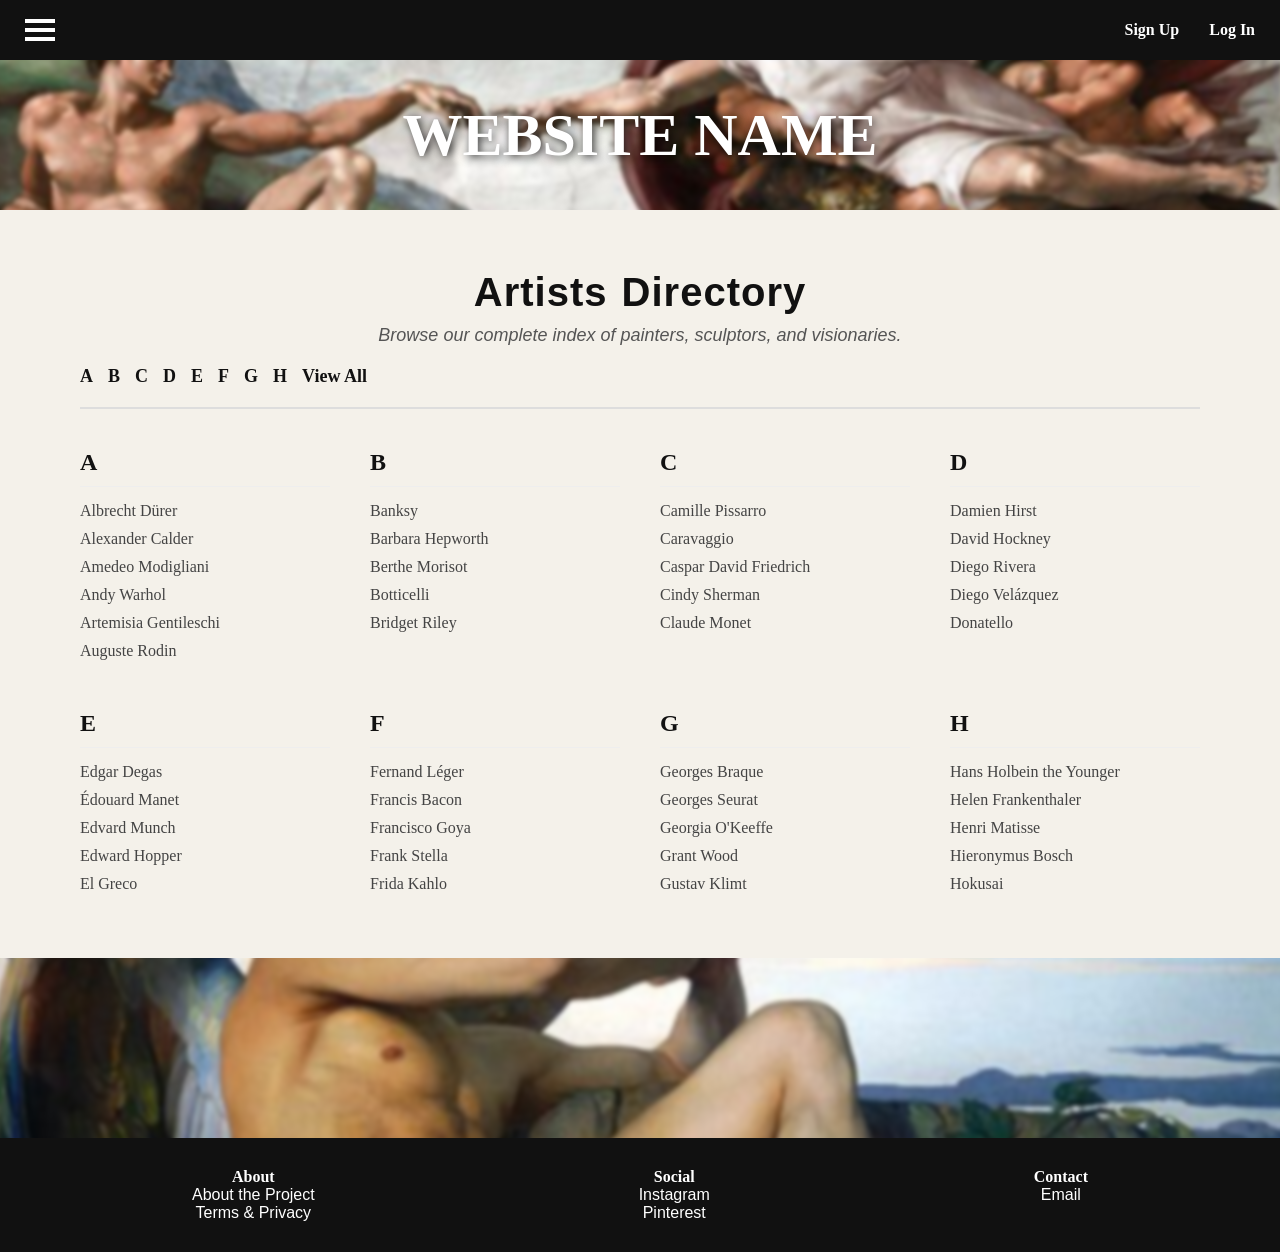
==== Artists.html @ 9b89d28d "Added some of the sections in the menu" ====
<!DOCTYPE html>
<html lang="en">
    <head>
        <meta charset="utf-8">
        <title>Artists Directory - The Work Of Art</title>
        <link rel="stylesheet" href="style.css">
    </head>
    <body>    
      <header class="site-header">
        <nav class="nav-bar">
          <div class="menu-container">

           <button class="menu-icon" id="menuBtn">
             <span></span>
             <span></span>
             <span></span>
           </button>

           <div class="side-menu" id="sideMenu">

             <button class="close-menu" id="closeBtn">
               ×
             </button>

             <h4>MAIN</h4>

             <a href="index.html">Home </a>
             <a href="Artists.html">Artists </a>
             <a href="#">Artworks </a>
             <a href="#">Movements / Styles </a>
             <a href="#">Timeline </a>
             <a href="#">Explore by Region </a>
             <a href="#">Learn Art </a>


             <h4>BROWSE</h4>

             <a href="Featured.html">Featured Artist </a>
             <a href="#">Random Artwork </a>
             <a href="#">Artist Quotes </a>
             <a href="#">Did You Know? </a>


             <h4>INFORMATION</h4>

             <a href="#">About the Site </a>
             <a href="#">Contact / Feedback </a>
             <a href="#">Terms & Licensing </a>
             <a href="#">Credits </a>


             <h4>SOCIAL LINKS</h4>

             <a href="#">Instagram</a>
             <a href="#">Pinterest</a>
             <a href="#">YouTube</a>
             <a href="#">X / Twitter</a>
             <a href="#">Email</a>

           </div>

          </div>
          <a href="SignUp.html" class="nav-button">Sign Up</a>
          <a href="Login.html" class="nav-button">Log In</a>
        </nav>
        <div class="hero-banner">
          <a href="index.html">WEBSITE NAME</a>
        </div>

      </header>

      <main>
        <section class="page-title">
          <h1>Artists Directory</h1>
          <p>Browse our complete index of painters, sculptors, and visionaries.</p>
        </section>

        <section class="directory-container">
          <!-- Expanded Alphabet Filter -->
          <div class="alphabet-filter">
            <a href="#" class="filter-btn" data-letter="A">A</a> 
            <a href="#" class="filter-btn" data-letter="B">B</a> 
            <a href="#" class="filter-btn" data-letter="C">C</a> 
            <a href="#" class="filter-btn" data-letter="D">D</a> 
            <a href="#" class="filter-btn" data-letter="E">E</a> 
            <a href="#" class="filter-btn" data-letter="F">F</a> 
            <a href="#" class="filter-btn" data-letter="G">G</a> 
            <a href="#" class="filter-btn" data-letter="H">H</a> 
            <a href="#" class="filter-btn" data-letter="All">View All</a>
          </div>

          <!-- Expanded A-Z Lists -->
          <div class="directory-grid">
            
            <div class="directory-column" data-letter="A">
              <h3>A</h3>
              <ul>
                <li><a href="#">Albrecht Dürer</a></li>
                <li><a href="#">Alexander Calder</a></li>
                <li><a href="#">Amedeo Modigliani</a></li>
                <li><a href="#">Andy Warhol</a></li>
                <li><a href="#">Artemisia Gentileschi</a></li>
                <li><a href="#">Auguste Rodin</a></li>
              </ul>
            </div>

            <div class="directory-column" data-letter="B">
              <h3>B</h3>
              <ul>
                <li><a href="#">Banksy</a></li>
                <li><a href="#">Barbara Hepworth</a></li>
                <li><a href="#">Berthe Morisot</a></li>
                <li><a href="#">Botticelli</a></li>
                <li><a href="#">Bridget Riley</a></li>
              </ul>
            </div>

            <div class="directory-column" data-letter="C">
              <h3>C</h3>
              <ul>
                <li><a href="#">Camille Pissarro</a></li>
                <li><a href="#">Caravaggio</a></li>
                <li><a href="#">Caspar David Friedrich</a></li>
                <li><a href="#">Cindy Sherman</a></li>
                <li><a href="#">Claude Monet</a></li>
              </ul>
            </div>

            <div class="directory-column" data-letter="D">
              <h3>D</h3>
              <ul>
                <li><a href="#">Damien Hirst</a></li>
                <li><a href="#">David Hockney</a></li>
                <li><a href="#">Diego Rivera</a></li>
                <li><a href="#">Diego Velázquez</a></li>
                <li><a href="#">Donatello</a></li>
              </ul>
            </div>

            <div class="directory-column" data-letter="E">
              <h3>E</h3>
              <ul>
                <li><a href="#">Edgar Degas</a></li>
                <li><a href="#">Édouard Manet</a></li>
                <li><a href="#">Edvard Munch</a></li>
                <li><a href="#">Edward Hopper</a></li>
                <li><a href="#">El Greco</a></li>
              </ul>
            </div>

            <div class="directory-column" data-letter="F">
              <h3>F</h3>
              <ul>
                <li><a href="#">Fernand Léger</a></li>
                <li><a href="#">Francis Bacon</a></li>
                <li><a href="#">Francisco Goya</a></li>
                <li><a href="#">Frank Stella</a></li>
                <li><a href="#">Frida Kahlo</a></li>
              </ul>
            </div>

            <div class="directory-column" data-letter="G">
              <h3>G</h3>
              <ul>
                <li><a href="#">Georges Braque</a></li>
                <li><a href="#">Georges Seurat</a></li>
                <li><a href="#">Georgia O'Keeffe</a></li>
                <li><a href="#">Grant Wood</a></li>
                <li><a href="#">Gustav Klimt</a></li>
              </ul>
            </div>

            <div class="directory-column" data-letter="H">
              <h3>H</h3>
              <ul>
                <li><a href="#">Hans Holbein the Younger</a></li>
                <li><a href="#">Helen Frankenthaler</a></li>
                <li><a href="#">Henri Matisse</a></li>
                <li><a href="#">Hieronymus Bosch</a></li>
                <li><a href="#">Hokusai</a></li>
              </ul>
            </div>

          </div>
        </section>
      </main>

      <footer>
       <div class="footer-image"></div>
       <div class="footer-content">
         <div>
            <h4>About</h4>
            <p>About the Project</p>
            <p>Terms & Privacy</p>
         </div>
         <div>
            <h4>Social</h4>
            <p>Instagram</p>
            <p>Pinterest</p>
         </div>
         <div>
            <h4>Contact</h4>
            <p>Email</p>
         </div>
        </div>
      </footer>

      <script>
        const menuBtn = document.getElementById("menuBtn");
        const sideMenu = document.getElementById("sideMenu");
        const closeBtn = document.getElementById("closeBtn");
        menuBtn.addEventListener("click", () => {
          sideMenu.style.display = "flex";
        });
        closeBtn.addEventListener("click", () => {
          sideMenu.style.display = "none";
        });

        // Alphabet Filtering Logic
        const filterBtns = document.querySelectorAll('.filter-btn');
        const columns = document.querySelectorAll('.directory-column');

        filterBtns.forEach(btn => {
           btn.addEventListener('click', (e) => {
           e.preventDefault(); // Prevents the page from jumping to the top
           const letter = btn.getAttribute('data-letter');

           columns.forEach(col => {
            // Show the column if it matches the letter, or if "All" is clicked
             if (letter === 'All' || col.getAttribute('data-letter') === letter) {
               col.style.display = 'block';
             } else {
               col.style.display = 'none'; // Hide the others
             }
           });
         });
        });
      </script>
    </body>
</html>
---- style.css ----
/* ========================================
   RESET / GLOBAL STYLES
======================================== */

* {
  margin: 0;
  padding: 0;
  box-sizing: border-box;
}

p {
  font-family: 'Franklin Gothic Medium', 'Arial Narrow', Arial, sans-serif;
}

h1 {
  color: #ffffff;
  font-family: 'Poppins', sans-serif;
  font-size: 50px;
  word-spacing: 2px;
  letter-spacing: 1px;
  margin: 0px 0px;
}


/* ========================================
   BODY
======================================== */

body {
  text-align: center;
  background-color: #F4F1EA; /* Changed from #fafafa to a warm gallery cream */
  margin: 0px;
  color: #222; /* Changed from white so your text is visible on the light background */
}


/* ========================================
   HEADER
======================================== */

header {
  background-color: #000000;
  margin: 0;
  text-align: center;
}


/* ========================================
   NAVIGATION BAR
======================================== */

.nav-bar {
  display: flex;
  align-items: center;
  padding: 0 25px;
  background: #111;
  height: 60px;
}

.nav-button:first-of-type {
  margin-left: auto;
}

.nav-button {
  color: white;
  text-decoration: none;
  font-weight: bold;
  margin-left: 30px;
}


/* ========================================
   HAMBURGER MENU
======================================== */

.menu-container {
  position: relative;
}

.menu-icon {
  background: none;
  border: none;
  cursor: pointer;
  display: flex;
  flex-direction: column;
  gap: 5px;
}

.menu-icon span {
  width: 30px;
  height: 4px;
  background: white;
}


/* ========================================
   SIDE MENU
======================================== */

.side-menu {
  position: fixed;
  top: 0;
  left: 0;
  width: 300px;
  height: 100vh;
  background: #ffffff;
  padding: 25px 30px;
  border: 1px solid #777;
  border-radius: 0 15px 15px 0;
  box-shadow: 5px 0 15px rgba(0,0,0,.3);
  display: none;
  flex-direction: column;
  z-index: 2000;
  text-align: left;
}


/* Close Button */

.close-menu {
  align-self: flex-start;
  background: none;
  border: none;
  font-size: 25px;
  line-height: 20px;
  cursor: pointer;
  color: #111;
  padding: 0;
  margin-bottom: 10px;
}


/* Side Menu Headings */

.side-menu h4 {
  font-family: Arial, sans-serif;
  font-size: 18px;
  margin: 20px 0 8px;
  color: #111;
}


/* Side Menu Links */

.side-menu a {
  color: #222;
  text-decoration: none;
  font-family: Arial, sans-serif;
  font-size: 16px;
  padding: 7px 0;
  display: block;
}


/* Side Menu Bullets */

.side-menu a::before {
  content: "•";
  margin-right: 10px;
}


/* Side Menu Hover */

.side-menu a:hover {
  text-decoration: underline;
  background: #f2f2f2;
}


/* ========================================
   HERO BANNER
======================================== */
.hero-banner {
  position: relative;
  height: 150px;
  display: flex;
  justify-content: center;
  align-items: center;
  overflow: hidden; /* Keeps the blurred edges from spilling out */
  background-color: #111; /* Dark base color */
}

/* This creates the blurred background layer */
.hero-banner::before {
  content: "";
  position: absolute;
  top: -10px; left: -10px; right: -10px; bottom: -10px; /* Stretched slightly to hide fuzzy edges */
  background-image: url("Ohyeahart.jpg");
  background-size: cover;
  background-position: center;
  filter: blur(2px); /* Change this number to make it more or less blurry */
  z-index: 0;
}

/* This keeps the text crisp and on top */
.hero-banner a {
  position: relative;
  z-index: 1;
  text-decoration: none;
  color: white;
  font-size: 60px;
  font-weight: bold;
  text-shadow: 2px 2px 10px rgba(0,0,0,0.8);
}


/* ========================================
   MAIN
======================================== */

main {
  margin: 0 auto;
}


/* ========================================
   WELCOME SECTION
======================================== */
.welcome {
  position: relative;
  height: 600px;
  display: flex;
  flex-direction: column;
  justify-content: center;
  align-items: center;
  text-align: center;
  padding: 40px;
  margin-top: 50px;
  overflow: hidden;
}

/* This creates the blurred background layer */
.welcome::before {
  content: "";
  position: absolute;
  top: -15px; left: -15px; right: -15px; bottom: -15px;
  background-image: url("art.png");
  background-size: cover;
  background-position: center;
  filter: blur(2px);
  z-index: 0;
}

.welcome h1, 
.welcome p {
  position: relative;
  z-index: 1;
  color: white;
}

.welcome h1 {
  font-size: 60px;
}

.welcome p {
  margin-top: 10px;
  font-weight: bold;
}


/* ========================================
   INFO BOXES
======================================== */

.info-boxes {
  display: grid;
  grid-template-columns: repeat(4, 1fr);
  width: 50%;
  margin: -150px auto 0;
  position: relative;
  z-index: 2;
}


/* Individual Box */

.box {
  background: #f7f6f5;
  color: #222;
  padding: 20px;
  height: 400px;
  border: 1px solid #222;
  border-radius: 0;
  box-shadow: none;
  text-align: left;
}


/* Box Heading */

.box h3 {
  font-size: 16px;
  margin-bottom: 20px;
  color: #222;
}


/* Box Paragraph */

.box p {
  color: #444;
  line-height: 1.4;
  font-style: italic;
  font-size: 14px;
}


/* ========================================
   FOOTER
======================================== */

footer {
  margin-top: -25px;
}


/* Footer Image */

.footer-image {
  position: relative;
  height: 180px;
  overflow: hidden; 
  background-color: #111; 
}

.footer-image::before {
  content: "";
  position: absolute;
  top: -15px; left: -15px; right: -15px; bottom: -15px; 
  background-image: url("Footer.png");
  background-size: cover;
  background-position: center;
  filter: blur(2px); 
  z-index: 0;
}

/* Footer Content */

.footer-content {
  background: #111;
  color: white;
  display: flex;
  justify-content: space-around;
  padding: 30px;
}

/* ========================================
   AUTHENTICATION FORMS (LOG IN / SIGN UP)
======================================== */

.auth-section {
  display: grid;
  grid-template-columns: 1fr 400px 1fr; 
  gap: 250px; 
  align-items: center;
  padding: 80px 40px;
  max-width: 1400px; 
  margin: 0 auto; 
}

.auth-side-content {
  text-align: center;
}

.auth-side-content h3 {
  font-family: 'Georgia', 'Times New Roman', serif; 
  font-size: 26px; 
  font-weight: normal; 
  margin-bottom: 20px;
  color: #111;
  letter-spacing: 1px; 
}

.auth-side-content p {
  font-size: 15px;
  line-height: 1.8; 
  font-family: 'Poppins', Arial, sans-serif; 
  color: #555; 
}


/* ========================================
   MOBILE RESPONSIVENESS
======================================== */
@media (max-width: 900px) {
  .auth-section {
    grid-template-columns: 1fr;
    max-width: 500px;
    gap: 40px; 
  }
}

.auth-container {
  background: #ffffff;
  border: 1px solid #ddd;
  padding: 40px;
  width: 100%;
  max-width: 400px;
  text-align: left;
  color: #222;
  box-shadow: 0px 4px 10px rgba(0, 0, 0, 0.05);
}

.auth-container h2 {
  font-family: 'Poppins', sans-serif;
  margin-bottom: 25px;
  text-align: center;
  color: #111;
  font-size: 28px;
}

.auth-form {
  display: flex;
  flex-direction: column;
}

.auth-form label {
  margin-bottom: 8px;
  font-family: 'Franklin Gothic Medium', 'Arial Narrow', Arial, sans-serif;
  font-weight: bold;
  font-size: 14px;
}

.auth-form input {
  padding: 12px;
  margin-bottom: 20px;
  border: 1px solid #ccc;
  font-size: 16px;
  font-family: Arial, sans-serif;
}

.auth-form input:focus {
  outline: none;
  border-color: #111;
}

.auth-form button {
  background-color: #111;
  color: #fff;
  padding: 15px;
  border: none;
  font-size: 16px;
  font-weight: bold;
  cursor: pointer;
  margin-top: 10px;
}

.auth-form button:hover {
  background-color: #333;
}

.auth-container p {
  text-align: center;
  margin-top: 20px;
  font-size: 14px;
}

.auth-container a {
  color: #111;
  font-weight: bold;
  text-decoration: none;
}

.auth-container a:hover {
  text-decoration: underline;
}

/* ========================================
   FEATURED ARTISTS PAGE
======================================== */

.page-title {
  padding: 60px 20px 20px;
  color: #111; /* Or your Midnight Navy color */
}

.page-title h1 {
  color: #111; /* Keep it dark so it shows on your cream background */
  font-size: 40px;
  margin-bottom: 10px;
}

.page-title p {
  color: #555;
  font-size: 18px;
  font-style: italic;
}

.artists-grid {
  display: grid;
  /* Auto-fit creates rows that adapt to the screen size automatically */
  grid-template-columns: repeat(auto-fit, minmax(250px, 1fr));
  gap: 30px;
  padding: 40px;
  max-width: 1200px;
  margin: 0 auto 80px;
}

.artist-card {
  background: #ffffff;
  border: 1px solid #ddd;
  padding: 20px;
  text-align: center;
  box-shadow: 0px 4px 10px rgba(0, 0, 0, 0.05);
}

.artist-image {
  height: 200px;
  background-color: #ccc; /* Placeholder color until you add images */
  background-size: cover;
  background-position: center;
  margin-bottom: 15px;
}

.artist-card h3 {
  font-size: 20px;
  margin-bottom: 10px;
  color: #111;
}

.artist-card p {
  font-size: 14px;
  color: #444;
  line-height: 1.5;
  margin-bottom: 20px;
}

.view-profile {
  display: inline-block;
  background-color: #111;
  color: #fff;
  padding: 10px 20px;
  text-decoration: none;
  font-weight: bold;
  font-size: 14px;
  transition: background-color 0.3s;
}

.view-profile:hover {
  background-color: #333;
}

/* ========================================
   ARTISTS DIRECTORY (A-Z)
======================================== */
.directory-container {
  max-width: 1200px;
  margin: 0 auto 80px;
  padding: 0 40px;
  text-align: left;
}

.alphabet-filter {
  display: flex;
  flex-wrap: wrap;
  gap: 15px;
  margin-bottom: 40px;
  padding-bottom: 20px;
  border-bottom: 2px solid #ddd;
}

.alphabet-filter a {
  color: #111;
  font-weight: bold;
  text-decoration: none;
  font-size: 18px;
}

.alphabet-filter a:hover {
  color: #555;
}

.directory-grid {
  display: grid;
  grid-template-columns: repeat(auto-fit, minmax(200px, 1fr));
  gap: 40px;
}

.directory-column h3 {
  font-size: 24px;
  color: #111;
  border-bottom: 1px solid #eee;
  padding-bottom: 10px;
  margin-bottom: 15px;
}

.directory-column ul {
  list-style: none;
  padding: 0;
}

.directory-column ul li {
  margin-bottom: 10px;
}

.directory-column ul li a {
  color: #444;
  text-decoration: none;
  font-size: 16px;
}

.directory-column ul li a:hover {
  text-decoration: underline;
  color: #111;
}
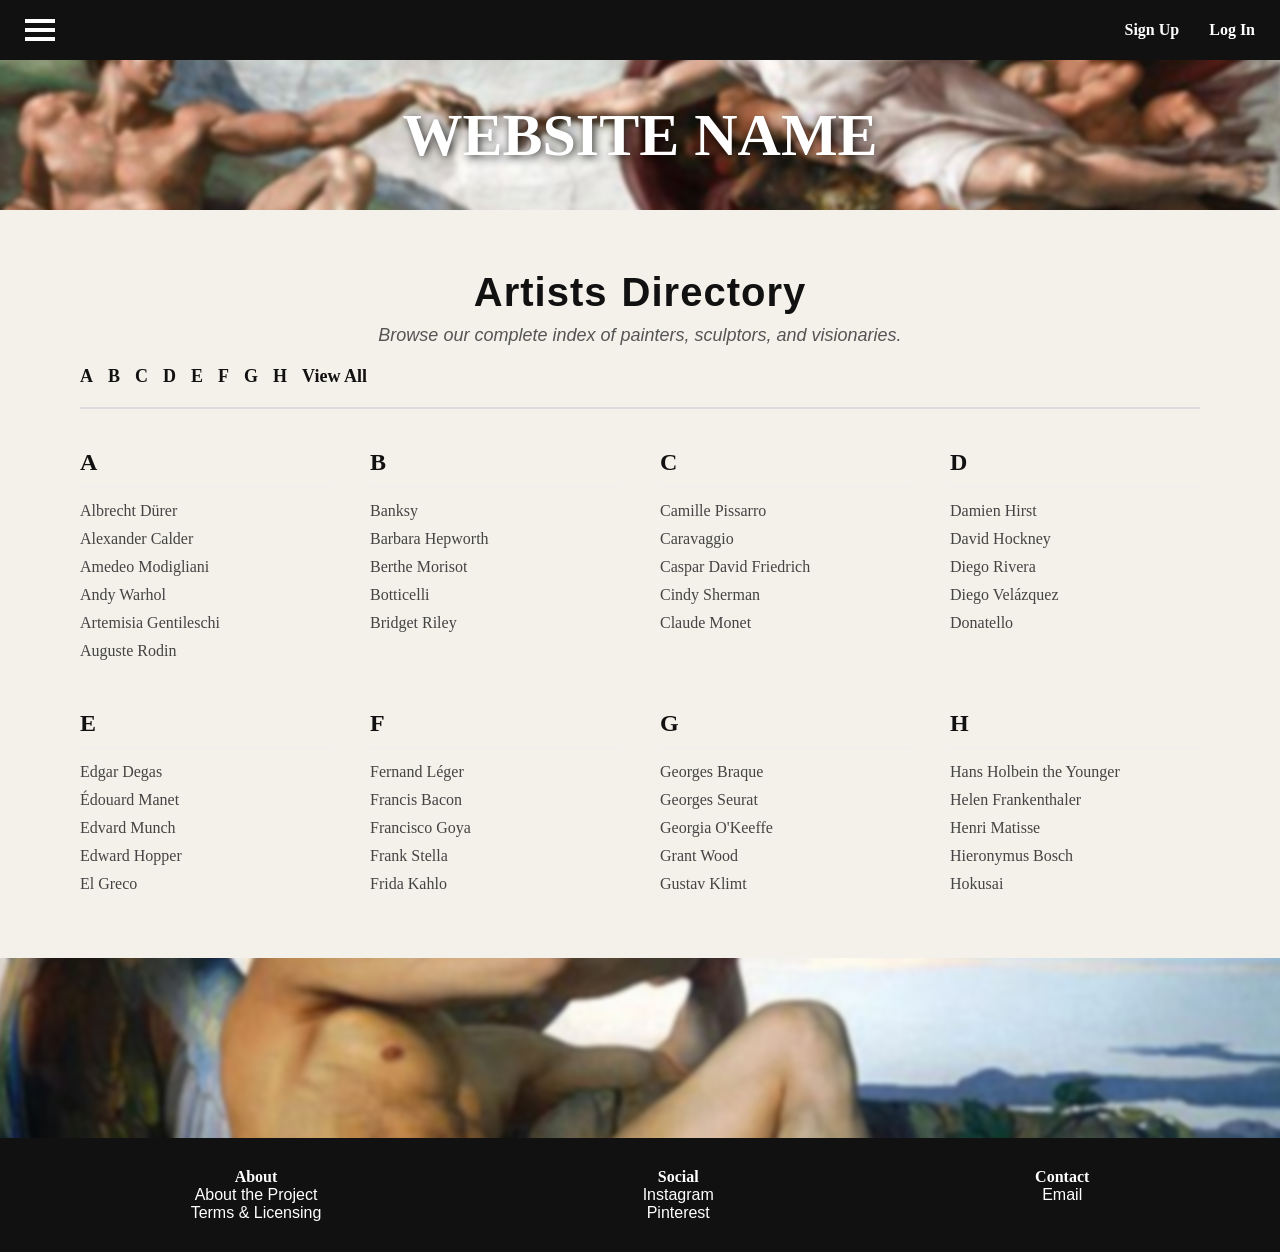
==== commit 4c873263: "Added mobile responsiveness" ====
--- a/Artists.html
+++ b/Artists.html
@@ -191,7 +191,7 @@
          <div>
             <h4>About</h4>
             <p>About the Project</p>
-            <p>Terms & Privacy</p>
+            <p>Terms & Licensing</p>
          </div>
          <div>
             <h4>Social</h4>
--- a/style.css
+++ b/style.css
@@ -149,6 +149,7 @@
   font-size: 16px;
   padding: 7px 0;
   display: block;
+  transition: color 0.35s ease;
 }
 
 
@@ -165,6 +166,7 @@
 .side-menu a:hover {
   text-decoration: underline;
   background: #f2f2f2;
+  color: #85815c;
 }
 
 
@@ -379,18 +381,6 @@
   color: #555; 
 }
 
-
-/* ========================================
-   MOBILE RESPONSIVENESS
-======================================== */
-@media (max-width: 900px) {
-  .auth-section {
-    grid-template-columns: 1fr;
-    max-width: 500px;
-    gap: 40px; 
-  }
-}
-
 .auth-container {
   background: #ffffff;
   border: 1px solid #ddd;
@@ -603,4 +593,114 @@
 .directory-column ul li a:hover {
   text-decoration: underline;
   color: #111;
+}
+
+/* ========================================
+   MOBILE RESPONSIVENESS
+======================================== */
+@media (max-width: 900px) {
+  
+  /* Auth Pages */
+  .auth-section {
+    grid-template-columns: 1fr;
+    max-width: 500px;
+    gap: 40px; 
+  }
+
+  /* Hero Banner & Welcome Text */
+  .hero-banner a {
+    font-size: 35px;
+  }
+  
+  .welcome h1 {
+    font-size: 40px;
+  }
+  
+  .welcome p {
+    font-size: 16px;
+    padding: 0 15px;
+  }
+
+  /* Fix the squished Info Boxes */
+  .info-boxes {
+    display: flex; /* Forces flexbox layout */
+    flex-direction: column; /* Stacks the boxes top-to-bottom */
+    align-items: center;
+    width: 90%;
+    margin: -30px auto 50px; 
+    gap: 20px;
+  }
+
+  /* Ensure each individual box takes up the full width allowed */
+  .box {
+    width: 100%;
+    box-sizing: border-box;
+  }
+
+  /* Adjust the header navigation */
+  .nav-bar {
+    padding: 0 15px;
+  }
+  
+  .nav-button {
+    margin-left: 10px;
+    font-size: 14px;
+  }
+
+  /* Stack the footer links */
+  .footer-content {
+    display: flex;
+    flex-direction: column; /* Stacks the footer sections */
+    text-align: center;
+    gap: 30px;
+  }
+
+  /* Let the welcome section grow as tall as it needs to */
+  .welcome {
+    height: auto; 
+    min-height: 600px; /* Keeps it looking good if there isn't much text */
+    padding: 60px 20px 100px; /* Adds breathing room around the text */
+  }
+
+  /* Make sure the boxes strictly stack in one column */
+  .info-boxes {
+    display: grid;
+    grid-template-columns: 1fr; /* 1 column */
+    width: 90%;
+    margin: -50px auto 50px; 
+    gap: 20px;
+  } 
+
+  /* ========================================
+     FIX FOR FEATURED ARTISTS PAGE
+  ======================================== */
+  .artists-grid {
+    grid-template-columns: 1fr; /* Forces 1 single column */
+    padding: 20px;
+    gap: 20px;
+  }
+
+  /* ========================================
+     FIX FOR SIGN UP / LOG IN PAGES
+  ======================================== */
+  /* This overrides the 3-column layout to stack the text and form */
+  .auth-section {
+    display: flex;
+    flex-direction: column;
+    align-items: center;
+    padding: 20px;
+    gap: 30px;
+  }
+
+  /* ========================================
+     FIX FOR ARTISTS DIRECTORY
+  ======================================== */
+  .directory-grid {
+    grid-template-columns: 1fr; /* Forces 1 single column */
+    gap: 30px;
+  }
+  
+  .directory-container {
+    padding: 0 20px; /* Gives the text a little breathing room on the edges */
+  }
 }
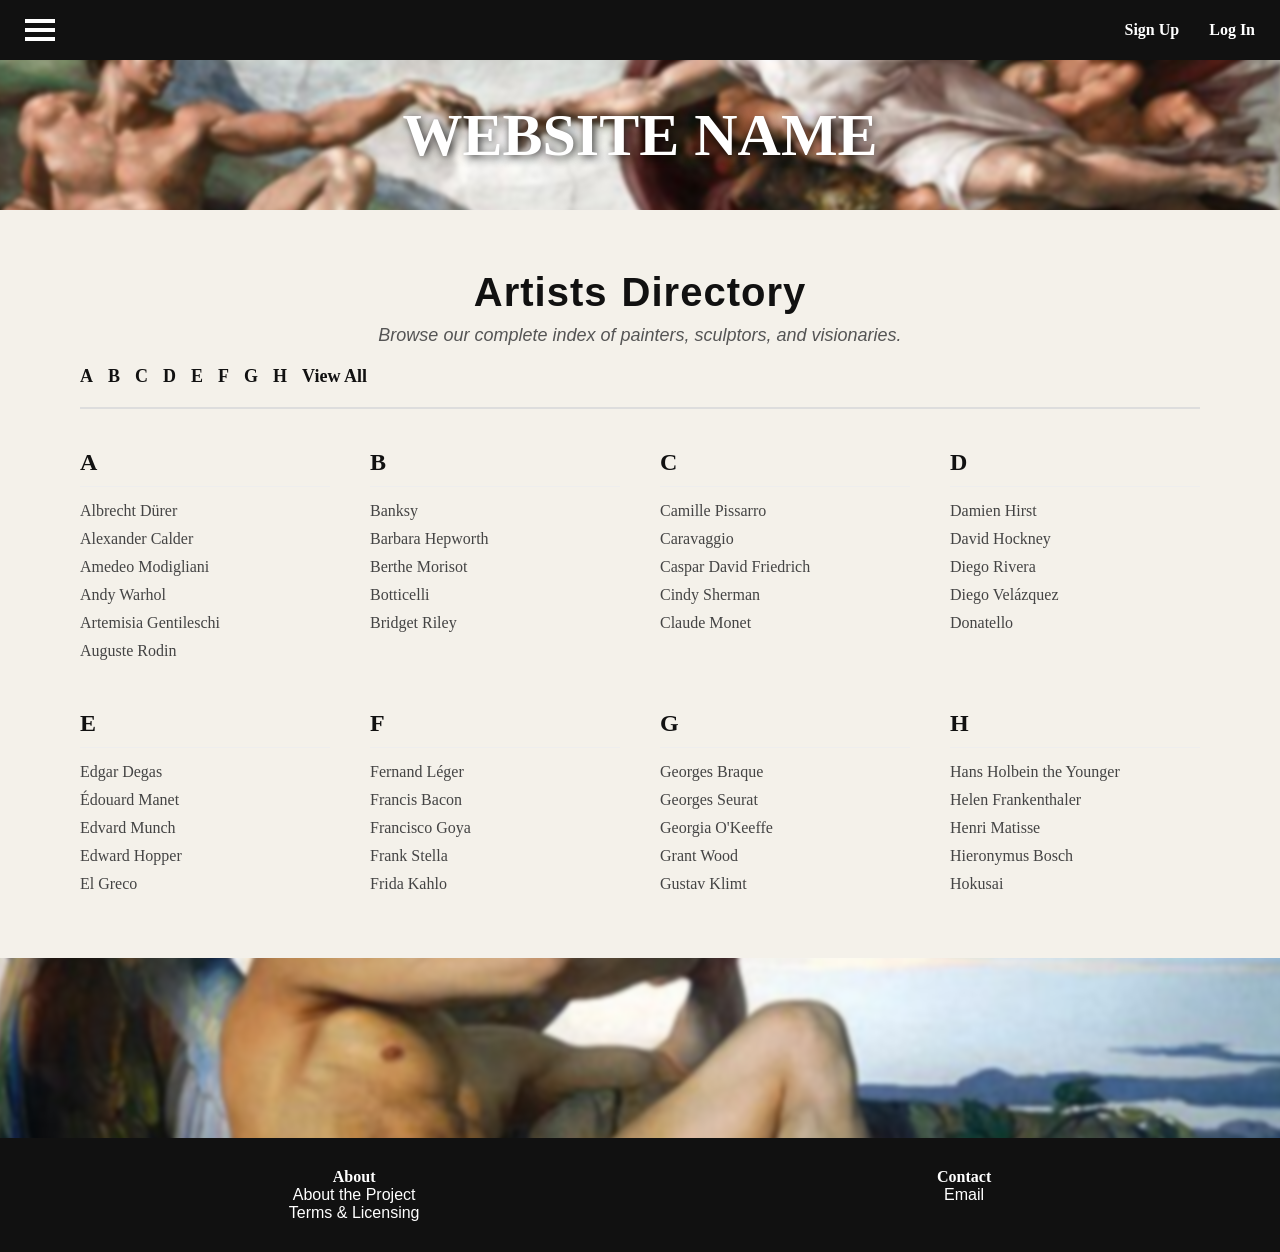
==== commit 5adc622b: "Updated Mobile Responsiveness and Fixed" ====
--- a/Artists.html
+++ b/Artists.html
@@ -4,6 +4,7 @@
         <meta charset="utf-8">
         <title>Artists Directory - The Work Of Art</title>
         <link rel="stylesheet" href="style.css">
+        <meta name="viewport" content="width=device-width, initial-scale=1.0">
     </head>
     <body>    
       <header class="site-header">
@@ -194,11 +195,6 @@
             <p>Terms & Licensing</p>
          </div>
          <div>
-            <h4>Social</h4>
-            <p>Instagram</p>
-            <p>Pinterest</p>
-         </div>
-         <div>
             <h4>Contact</h4>
             <p>Email</p>
          </div>
--- a/style.css
+++ b/style.css
@@ -386,7 +386,6 @@
   border: 1px solid #ddd;
   padding: 40px;
   width: 100%;
-  max-width: 400px;
   text-align: left;
   color: #222;
   box-shadow: 0px 4px 10px rgba(0, 0, 0, 0.05);
@@ -600,107 +599,73 @@
 ======================================== */
 @media (max-width: 900px) {
   
-  /* Auth Pages */
-  .auth-section {
-    grid-template-columns: 1fr;
-    max-width: 500px;
-    gap: 40px; 
+  /* 1. FORCE ALL GRIDS TO A SINGLE COLUMN */
+  .info-boxes,
+  .auth-section,
+  .artists-grid,
+  .directory-grid {
+    display: grid !important; 
+    grid-template-columns: 1fr !important; /* 1fr = 1 fraction (single column) */
+    width: 90%;
+    margin-left: auto;
+    margin-right: auto;
   }
 
-  /* Hero Banner & Welcome Text */
-  .hero-banner a {
-    font-size: 35px;
+  /* 2. FIX HOME PAGE OVERFLOW */
+  .welcome {
+    height: auto; 
+    min-height: 600px; 
+    padding: 60px 20px 100px; 
   }
   
-  .welcome h1 {
-    font-size: 40px;
-  }
+  .welcome h1 { font-size: 40px; }
+  .welcome p { font-size: 16px; padding: 0 15px; }
+  .hero-banner a { font-size: 35px; }
+
+  /* 3. FIX HEADER & FOOTER */
+  .nav-bar { padding: 0 15px; }
+  .nav-button { margin-left: 10px; font-size: 14px; }
   
-  .welcome p {
-    font-size: 16px;
-    padding: 0 15px;
-  }
-
-  /* Fix the squished Info Boxes */
-  .info-boxes {
-    display: flex; /* Forces flexbox layout */
-    flex-direction: column; /* Stacks the boxes top-to-bottom */
-    align-items: center;
-    width: 90%;
-    margin: -30px auto 50px; 
-    gap: 20px;
-  }
-
-  /* Ensure each individual box takes up the full width allowed */
-  .box {
-    width: 100%;
-    box-sizing: border-box;
-  }
-
-  /* Adjust the header navigation */
-  .nav-bar {
-    padding: 0 15px;
-  }
-  
-  .nav-button {
-    margin-left: 10px;
-    font-size: 14px;
-  }
-
-  /* Stack the footer links */
   .footer-content {
     display: flex;
-    flex-direction: column; /* Stacks the footer sections */
+    flex-direction: column; 
     text-align: center;
     gap: 30px;
   }
-
-  /* Let the welcome section grow as tall as it needs to */
-  .welcome {
-    height: auto; 
-    min-height: 600px; /* Keeps it looking good if there isn't much text */
-    padding: 60px 20px 100px; /* Adds breathing room around the text */
+  
+  .directory-container { padding: 0 20px; }
+  .side-menu { 
+    position: fixed !important; 
+    top: 0 !important;
+    left: 0 !important; 
+    width: 70% !important; 
+    max-width: 300px !important; 
+    
+    height: 85% !important; 
+    max-height: 85% !important;
+    border-bottom-right-radius: 20px !important; /* Rounds off the bottom corner */
+    
+    z-index: 9999 !important; 
+    overflow-y: auto !important; 
+    flex-direction: column !important; 
+    padding: 20px 20px 50px 20px !important; 
+    background-color: #ffffff !important; 
   }
 
-  /* Make sure the boxes strictly stack in one column */
-  .info-boxes {
-    display: grid;
-    grid-template-columns: 1fr; /* 1 column */
-    width: 90%;
-    margin: -50px auto 50px; 
-    gap: 20px;
-  } 
-
-  /* ========================================
-     FIX FOR FEATURED ARTISTS PAGE
-  ======================================== */
-  .artists-grid {
-    grid-template-columns: 1fr; /* Forces 1 single column */
-    padding: 20px;
-    gap: 20px;
+  .side-menu a, 
+  .side-menu li {
+    font-size: 14px; 
+    padding: 5px 0; 
   }
 
-  /* ========================================
-     FIX FOR SIGN UP / LOG IN PAGES
-  ======================================== */
-  /* This overrides the 3-column layout to stack the text and form */
-  .auth-section {
-    display: flex;
-    flex-direction: column;
-    align-items: center;
-    padding: 20px;
-    gap: 30px;
+  .side-menu h4 { /* Fixes your MAIN, BROWSE, etc. headers */
+    font-size: 16px;
+    margin-top: 15px;
+    margin-bottom: 5px;
   }
-
-  /* ========================================
-     FIX FOR ARTISTS DIRECTORY
-  ======================================== */
-  .directory-grid {
-    grid-template-columns: 1fr; /* Forces 1 single column */
-    gap: 30px;
+  /* --- SEAMLESS INFO BOXES (MOBILE ONLY) --- */
+  .box {
+    height: 200px !important;
   }
-  
-  .directory-container {
-    padding: 0 20px; /* Gives the text a little breathing room on the edges */
-  }
+
 }
